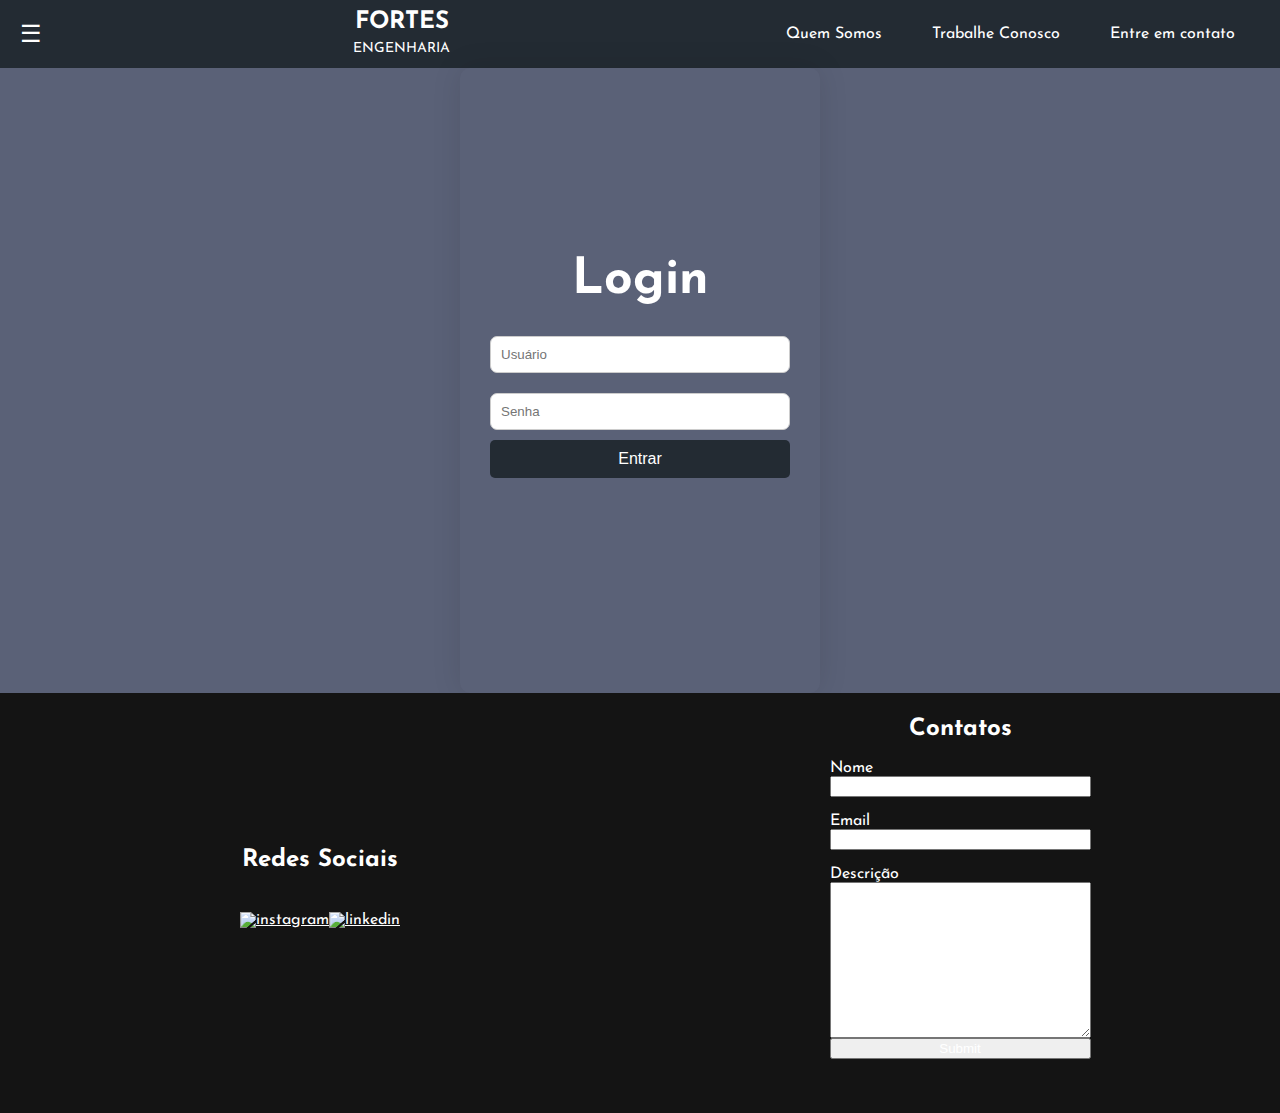
==== loginpage.html @ 512db637 "Pagina de Login" ====
<!DOCTYPE html>
<html lang="en">
<head>
    <meta charset="UTF-8">
    <meta name="viewport" content="width=device-width, initial-scale=1.0">
    <title>Fortes Engenharia</title>
    <link href="https://fonts.googleapis.com/css2?family=Josefin+Sans:wght@400;700&display=swap" rel="stylesheet">
    <link rel="stylesheet" href="loginpage.css">
</head>
<body>
    <header>
        <div class="menu-icon">
            <span>&#9776;</span>
        </div>
        <div class="logo">
            <h1>FORTES <br><span>ENGENHARIA</span></h1>
        </div>
        <nav>
            <ul>
                <li><a href="#">Quem Somos</a></li>
                <li><a href="#">Trabalhe Conosco</a></li>
                <li><a href="#">Entre em contato</a></li>
            </ul>
        </nav>
    </header>
    <main>
        <section class="login-container">
            <h2>Login</h2>
            <form id="loginForm">
                <input type="text" id="username" name="username" placeholder="Usuário" required>
                <input type="password" id="password" name="password" placeholder="Senha" required>
                <button type="submit">Entrar</button>
            </form>
        </section>
    </main>

<!-- faça as paginas aqui em baixo -->








<!-- dentro disso faça as paginas  -->
    <section class="section-four" id="Contatos">
        <div class="div3-1">
            <h2>Redes Sociais</h2>
            <div>
                <a href="" title="instagram" target="_blank"><img width="40px" src="https://upload.wikimedia.org/wikipedia/commons/thumb/9/95/Instagram_logo_2022.svg/800px-Instagram_logo_2022.svg.png" alt="instagram"></a>
                <a href="" title="linkedin" target="_blank"><img width="80px" src="https://play-lh.googleusercontent.com/kMofEFLjobZy_bCuaiDogzBcUT-dz3BBbOrIEjJ-hqOabjK8ieuevGe6wlTD15QzOqw=w600-h300-pc0xffffff-pd" alt="linkedin"></a>


            </div>
        </div>
        <div class="div3-2">
            <h2>Contatos</h2>
            <form action="">
                <label for="text">Nome</label>
                <input type="text" name="name" required> <br>


                <label for="Email">Email</label>
                <input type="text" name="email" required> <br>



                <label for="descricion">Descrição</label>
                <textarea name="" id="" cols="30" rows="10"></textarea>

                <input type="submit" name="button" required>

            </form>
        </div>
    </section>
</body>
<script src="loginpage.js"></script>
</html>
---- loginpage.css ----
*{
    color: white;
}
body {
    font-family: 'Josefin Sans', sans-serif;
    justify-content: center;
    align-items: center;
    height: 100vh;
    margin: 0;
    background-color: #5a6177;
}

header {
    display: flex;
    align-items: center;
    justify-content: space-between;
    padding: 10px 20px;
    background-color: #232b33;
    color: #fff;
}

.menu-icon span {
    font-size: 24px;
    cursor: pointer;
}

.logo h1 {
    margin: 0;
    font-size: 24px;
    text-align: center;
}

.logo span {
    font-size: 14px;
    font-weight: normal;
}

nav ul {
    list-style: none;
    display: flex;
    margin: 0;
    padding: 0;
}

nav ul li {
    margin: 0 15px;
}

nav ul li a {
    text-decoration: none;
    color: #ffffff;
    padding: 5px 10px;
    border-radius: 5px;
    border: none;
}

nav ul li a:hover {
    background-color: #232b33;
}

.login button {
    background-color: #fff;
    color: #000;
    border: none;
    padding: 5px 25px;
    border-radius: 5px;
    cursor: pointer;
}

.login button:hover {
    background-color: #ddd;
}

.intro {
    text-align: center;
    padding: 50px 20px;
}

.intro h2 {
    font-size: 36px;
    margin-bottom: 20px;
}

.intro h2 span {
    font-style: italic;
    font-weight: bold;
}

.search-bar {
    display: inline-flex;
    align-items: center;
}

.search-bar input {
    padding: 10px;
    border: none;
    border-radius: 5px 0 0 5px;
    font-size: 16px;
}

.search-bar button {
    padding: 10px;
    border: none;
    border-radius: 0 5px 5px 0;
    background-color: #5A7184;
    color: #fff;
    cursor: pointer;
}

.search-bar button:hover {
    background-color: #738A9E;
}
.section-four{
    display: flex;
    height: 370px;
    padding-bottom: 50px;
    background-color: rgb(20, 20, 20);

}
.div3-1{
    width: 50%;
    display: flex;
    flex-direction: column;
    align-items: center;
    justify-content: center;

}
.div3-1 > div{
    display: flex;
    gap: 0,5rem;
    padding-top: 20px;
}
.div3-2{
    width: 50%;
    display: flex;
    flex-direction: column;
    align-items: center;
    justify-content: center;
}

form{
    display: flex;
    flex-direction: column;
}

.login-container {
    background-color: #5a6177;
    margin-left: auto;
    margin-right: auto;
    padding: 30px;
    border-radius: 10px;
    box-shadow: 0 0 30px rgba(0, 0, 0, 0.1);
    text-align: center;
    align-items: center;
    align-content: center;
    height: 55vh;
    width: 300px;
    padding-bottom: 100px;
}

.login-container h2 {
    margin-bottom: 20px;
    font-size: 50px;
}

.login-container input {
    width: auto;
    padding: 10px;
    margin: 10px 0;
    border: 1px solid #ccc;
    border-radius: 7px;
    color: #000;
}

.login-container button {
    width: 100%;
    padding: 10px;
    background-color: #232b33;
    border: none;
    border-radius: 5px;
    color: rgb(255, 255, 255);
    font-size: 16px;
    cursor: pointer;
}

.login-container button:hover {
    background-color: #314150;
}
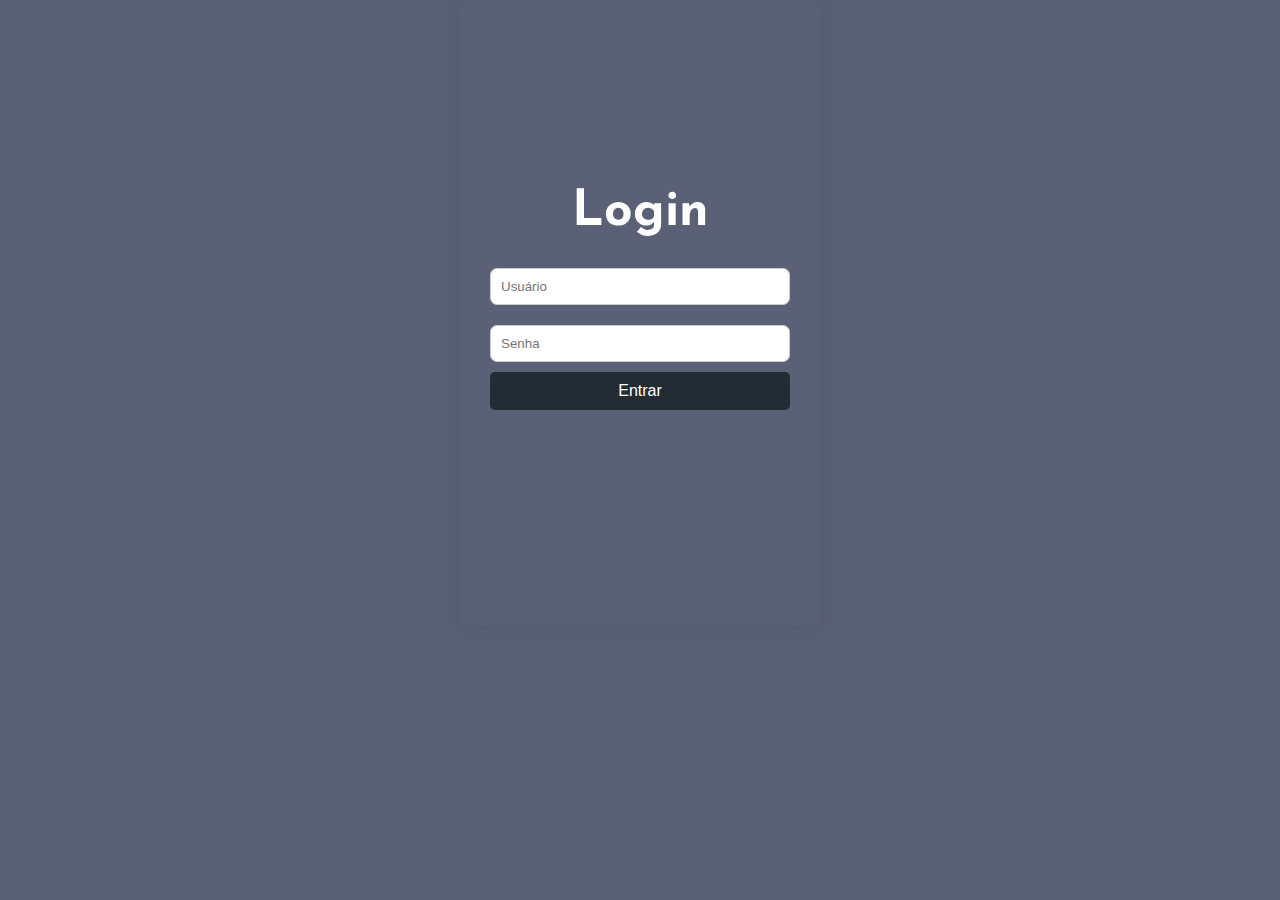
==== commit 598954f9: "Add files via upload" ====
--- a/loginpage.html
+++ b/loginpage.html
@@ -8,21 +8,7 @@
     <link rel="stylesheet" href="loginpage.css">
 </head>
 <body>
-    <header>
-        <div class="menu-icon">
-            <span>&#9776;</span>
-        </div>
-        <div class="logo">
-            <h1>FORTES <br><span>ENGENHARIA</span></h1>
-        </div>
-        <nav>
-            <ul>
-                <li><a href="#">Quem Somos</a></li>
-                <li><a href="#">Trabalhe Conosco</a></li>
-                <li><a href="#">Entre em contato</a></li>
-            </ul>
-        </nav>
-    </header>
+
     <main>
         <section class="login-container">
             <h2>Login</h2>
@@ -33,47 +19,6 @@
             </form>
         </section>
     </main>
-
-<!-- faça as paginas aqui em baixo -->
-
-
-
-
-
-
-
-
-<!-- dentro disso faça as paginas  -->
-    <section class="section-four" id="Contatos">
-        <div class="div3-1">
-            <h2>Redes Sociais</h2>
-            <div>
-                <a href="" title="instagram" target="_blank"><img width="40px" src="https://upload.wikimedia.org/wikipedia/commons/thumb/9/95/Instagram_logo_2022.svg/800px-Instagram_logo_2022.svg.png" alt="instagram"></a>
-                <a href="" title="linkedin" target="_blank"><img width="80px" src="https://play-lh.googleusercontent.com/kMofEFLjobZy_bCuaiDogzBcUT-dz3BBbOrIEjJ-hqOabjK8ieuevGe6wlTD15QzOqw=w600-h300-pc0xffffff-pd" alt="linkedin"></a>
-
-
-            </div>
-        </div>
-        <div class="div3-2">
-            <h2>Contatos</h2>
-            <form action="">
-                <label for="text">Nome</label>
-                <input type="text" name="name" required> <br>
-
-
-                <label for="Email">Email</label>
-                <input type="text" name="email" required> <br>
-
-
-
-                <label for="descricion">Descrição</label>
-                <textarea name="" id="" cols="30" rows="10"></textarea>
-
-                <input type="submit" name="button" required>
-
-            </form>
-        </div>
-    </section>
 </body>
 <script src="loginpage.js"></script>
 </html>